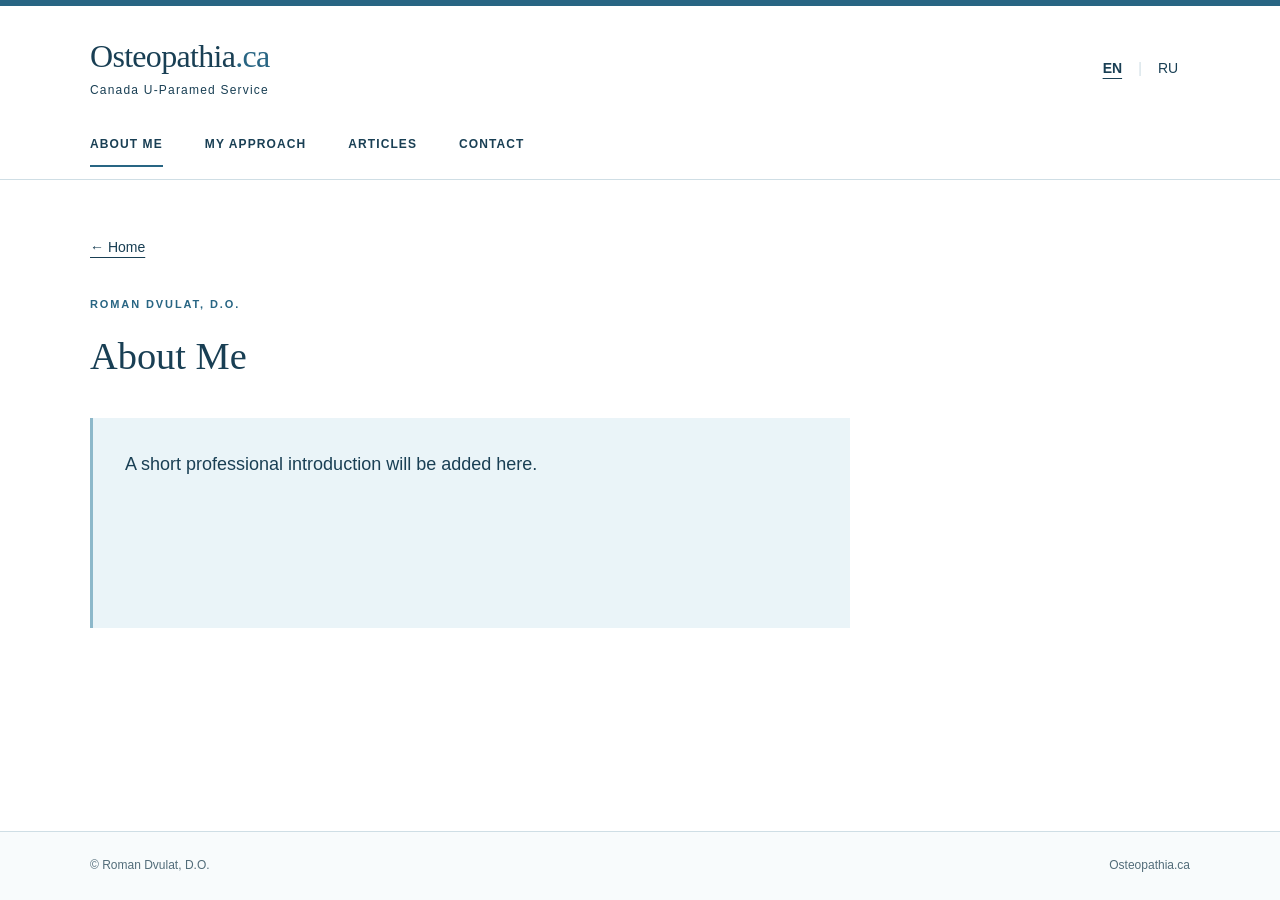
==== about/index.html @ 3e4a4219 "Add files via upload" ====
<!doctype html>
<html lang="en">
<head>
  <meta charset="utf-8">
  <meta name="viewport" content="width=device-width, initial-scale=1">
  <title>About Me | Osteopathia.ca</title>
  <meta name="description" content="About Me — Osteopathia.ca. Page description to be added.">
  <link rel="stylesheet" href="../assets/style.css">
  <link rel="icon" href="../assets/favicon.svg" type="image/svg+xml">
</head>
<body>
<a class="skip-link" href="#main">Skip to content</a>
<header class="site-header"><div class="header-top wrap">
  <a class="brand" href="../"><span class="brand-name">Osteopathia<span>.ca</span></span><span class="brand-service">Canada U-Paramed Service</span></a>
  <nav class="language" aria-label="Language"><a href="./" lang="en" hreflang="en" aria-current="true">EN</a><span aria-hidden="true">|</span><a href="../ru/about/" lang="ru" hreflang="ru" >RU</a></nav>
</div><nav class="main-nav wrap" aria-label="Main navigation"><a href="./" aria-current="page">About Me</a><a href="../approach/">My Approach</a><a href="../articles/">Articles</a><a href="../contact/">Contact</a></nav></header>
<main id="main" class="wrap" tabindex="-1"><div class="page-heading"><a class="back-link" href="../">← Home</a><p class="eyebrow">Roman Dvulat, D.O.</p><h1>About Me</h1></div><section class="content-panel" aria-label="About Me"><p>A short professional introduction will be added here.</p></section></main>
<footer class="site-footer"><div class="wrap footer-inner"><span>© Roman Dvulat, D.O.</span><span>Osteopathia.ca</span></div></footer>
</body>
</html>
---- assets/style.css ----
:root{--navy:#193f54;--blue:#286583;--light:#eaf4f8;--line:#cfdee5;--muted:#526c79;--paper:#fff;--width:1100px}
*{box-sizing:border-box}html{color-scheme:light}body{margin:0;background:var(--paper);color:var(--navy);font-family:Arial,Helvetica,sans-serif;font-size:18px;line-height:1.65;min-height:100vh;display:flex;flex-direction:column}a{color:inherit;text-underline-offset:5px}a:hover{color:var(--blue)}a:focus-visible{outline:3px solid #286583;outline-offset:5px;border-radius:2px}.wrap{width:min(var(--width),calc(100% - 64px));margin-inline:auto}.site-header{border-top:6px solid var(--blue);border-bottom:1px solid var(--line)}.header-top{display:flex;align-items:center;justify-content:space-between;gap:20px;padding-block:30px 24px}.brand{text-decoration:none;display:flex;flex-direction:column}.brand-name{font-family:Georgia,'Times New Roman',serif;font-size:32px;line-height:1.25;letter-spacing:-.7px}.brand-name span{color:var(--blue)}.brand-service{font-size:12px;letter-spacing:1.2px;margin-top:5px}.language{display:flex;align-items:center;gap:4px;font-size:14px;flex-shrink:0}.language a{display:grid;place-items:center;min-width:44px;min-height:44px;text-decoration:none}.language [aria-current]{font-weight:700;text-decoration:underline}.language>span{color:var(--line)}.main-nav{display:flex;gap:42px;padding-bottom:12px}.main-nav a{text-transform:uppercase;letter-spacing:1.1px;text-decoration:none;font-size:12px;font-weight:700;padding:10px 0;border-bottom:2px solid transparent}.main-nav a:hover,.main-nav [aria-current]{border-bottom-color:var(--blue)}main{flex:1;padding-block:52px 64px}.hero{display:grid;grid-template-columns:1.25fr 1fr;gap:50px;align-items:center;background:var(--light);padding:48px}.eyebrow{font-size:11px;text-transform:uppercase;letter-spacing:1.9px;color:var(--blue);margin:0 0 20px;font-weight:700}h1{font-family:Georgia,'Times New Roman',serif;font-weight:400;font-size:clamp(30px,3vw,42px);line-height:1.22;margin:0 0 18px;overflow-wrap:break-word}.profession{font-size:16px;margin:0;color:var(--blue)}.short-rule{width:46px;height:2px;background:#8db8ca;margin:26px 0}.intro{font-size:16px;color:var(--muted)}.text-link{display:inline-flex;align-items:center;gap:24px;padding-block:10px;font-size:14px;font-weight:700}.portrait{margin:0}.photo-placeholder{min-height:290px;display:flex;flex-direction:column;align-items:center;justify-content:center;gap:24px;background:#f7fbfd;border:1px solid #bfd2dc;color:var(--muted)}.photo-placeholder strong{font-size:11px;letter-spacing:1.6px;font-weight:400}.photo-frame{width:60px;height:76px;border:1px solid #a2bdcb;display:block}.portrait figcaption{font-size:11px;color:var(--muted);text-align:center;margin-top:12px;line-height:1.5}.section-links{display:grid;grid-template-columns:repeat(4,1fr);margin-top:36px;border-top:1px solid var(--line);border-bottom:1px solid var(--line)}.section-link{padding:24px 18px;display:flex;align-items:center;justify-content:space-between;gap:10px;text-decoration:none;font-size:15px}.section-link+.section-link{border-left:1px solid var(--line)}.section-link:hover{background:var(--light)}.page-heading{padding-block:0 20px;max-width:760px}.back-link{display:inline-block;margin-bottom:36px;font-size:14px}.content-panel{background:var(--light);padding:32px;min-height:210px;max-width:760px;border-left:3px solid #8db8ca}.content-panel p{margin:0;font-size:18px}.site-footer{border-top:1px solid var(--line);background:#f8fbfc}.footer-inner{display:flex;justify-content:space-between;gap:16px;padding-block:24px;font-size:12px;color:var(--muted)}.skip-link{position:absolute;top:-100px;left:16px;padding:12px;background:white;z-index:10}.skip-link:focus{top:8px}
@media(max-width:800px){.hero{gap:28px;padding:32px}.photo-placeholder{min-height:245px}.main-nav{gap:28px}.section-links{grid-template-columns:repeat(2,1fr)}.section-link:nth-child(3){border-left:0}.section-link:nth-child(n+3){border-top:1px solid var(--line)}}
@media(max-width:560px){.wrap{width:calc(100% - 36px)}.header-top{padding-block:22px 18px;gap:8px}.brand-name{font-size:25px}.brand-service{font-size:9px;letter-spacing:.7px}.language{gap:0}.language a{min-width:36px}.main-nav{display:grid;grid-template-columns:1fr 1fr;gap:0 18px;padding-bottom:12px}.main-nav a{font-size:11px;min-height:44px}main{padding-block:28px 40px}.hero{grid-template-columns:1fr;padding:28px 22px;gap:30px}.eyebrow{font-size:10px;letter-spacing:1.3px}.profession{font-size:15px}.photo-placeholder{min-height:240px}.section-links{margin-top:24px}.section-link{padding:18px 10px;font-size:14px}.footer-inner{flex-direction:column;gap:2px}.content-panel{padding:24px}.back-link{margin-bottom:24px}}
@media(prefers-reduced-motion:reduce){*{scroll-behavior:auto!important}}
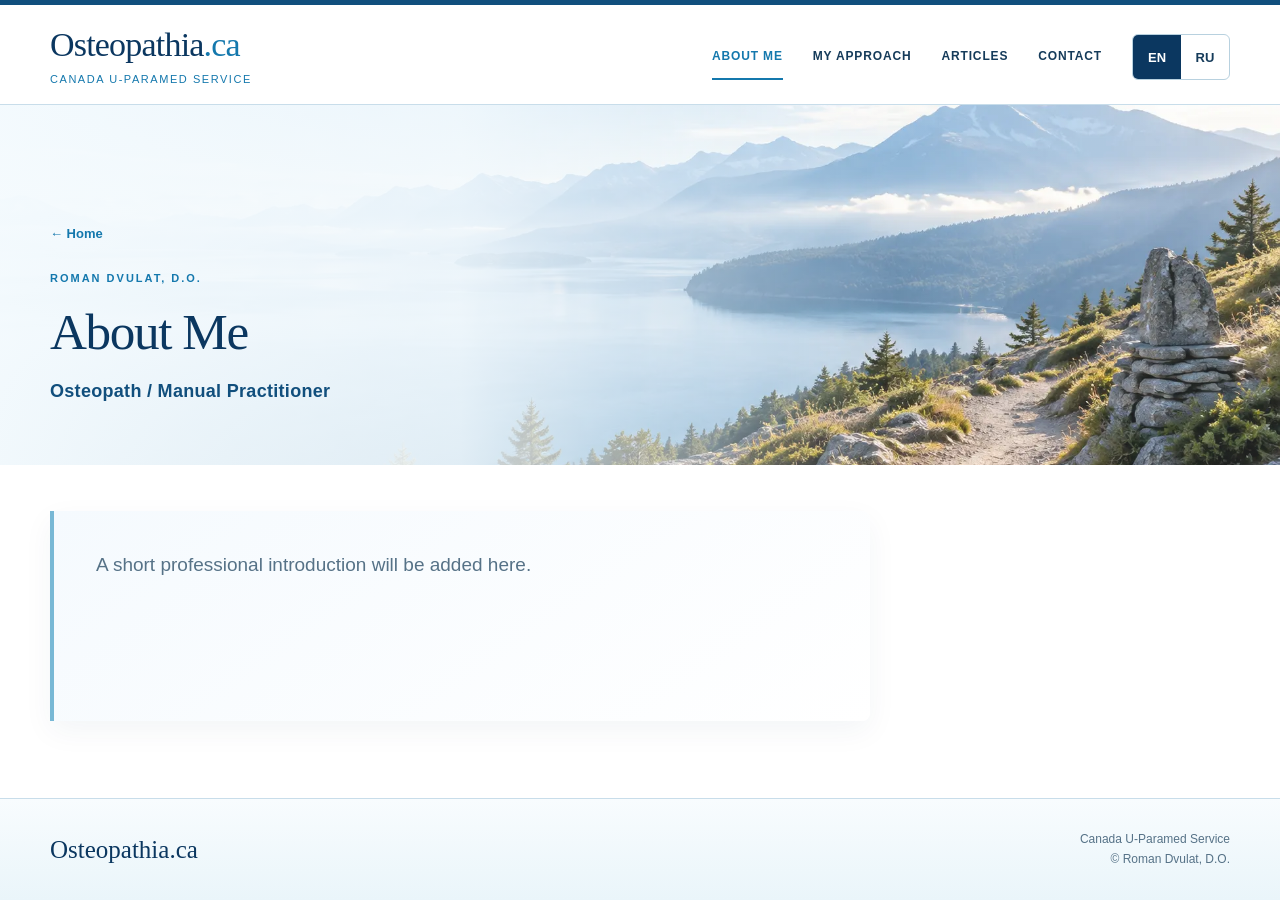
==== commit e2e72fe9: "Add files via upload" ====
--- a/about/index.html
+++ b/about/index.html
@@ -5,6 +5,7 @@
   <meta name="viewport" content="width=device-width, initial-scale=1">
   <title>About Me | Osteopathia.ca</title>
   <meta name="description" content="About Me — Osteopathia.ca. Page description to be added.">
+  <link rel="preload" href="../assets/images/hero-about.webp" as="image" type="image/webp">
   <link rel="stylesheet" href="../assets/style.css">
   <link rel="icon" href="../assets/favicon.svg" type="image/svg+xml">
 </head>
@@ -12,9 +13,10 @@
 <a class="skip-link" href="#main">Skip to content</a>
 <header class="site-header"><div class="header-top wrap">
   <a class="brand" href="../"><span class="brand-name">Osteopathia<span>.ca</span></span><span class="brand-service">Canada U-Paramed Service</span></a>
-  <nav class="language" aria-label="Language"><a href="./" lang="en" hreflang="en" aria-current="true">EN</a><span aria-hidden="true">|</span><a href="../ru/about/" lang="ru" hreflang="ru" >RU</a></nav>
-</div><nav class="main-nav wrap" aria-label="Main navigation"><a href="./" aria-current="page">About Me</a><a href="../approach/">My Approach</a><a href="../articles/">Articles</a><a href="../contact/">Contact</a></nav></header>
-<main id="main" class="wrap" tabindex="-1"><div class="page-heading"><a class="back-link" href="../">← Home</a><p class="eyebrow">Roman Dvulat, D.O.</p><h1>About Me</h1></div><section class="content-panel" aria-label="About Me"><p>A short professional introduction will be added here.</p></section></main>
-<footer class="site-footer"><div class="wrap footer-inner"><span>© Roman Dvulat, D.O.</span><span>Osteopathia.ca</span></div></footer>
+  <div class="header-actions"><nav class="main-nav" aria-label="Main navigation"><a href="./" aria-current="page">About Me</a><a href="../approach/">My Approach</a><a href="../articles/">Articles</a><a href="../contact/">Contact</a></nav>
+  <nav class="language" aria-label="Language"><a href="./" lang="en" hreflang="en" aria-current="true">EN</a><span>|</span><a href="../ru/about/" lang="ru" hreflang="ru" >RU</a></nav></div>
+</div></header>
+<main id="main" tabindex="-1"><section class="page-hero"><img class="hero-media" src="../assets/images/hero-about.webp" alt="" width="2000" height="800"><div class="page-hero-inner"><a class="back-link" href="../">← Home</a><p class="eyebrow">Roman Dvulat, D.O.</p><h1>About Me</h1><p class="profession">Osteopath / Manual Practitioner</p></div></section><section class="page-body wrap"><div class="content-panel"><p>A short professional introduction will be added here.</p></div></section></main>
+<footer class="site-footer"><div class="wrap footer-inner"><span class="footer-brand">Osteopathia.ca</span><span class="footer-note"><span>Canada U-Paramed Service</span><span>© Roman Dvulat, D.O.</span></span></div></footer>
 </body>
 </html>
--- a/assets/style.css
+++ b/assets/style.css
@@ -1,5 +1,11 @@
-:root{--navy:#193f54;--blue:#286583;--light:#eaf4f8;--line:#cfdee5;--muted:#526c79;--paper:#fff;--width:1100px}
-*{box-sizing:border-box}html{color-scheme:light}body{margin:0;background:var(--paper);color:var(--navy);font-family:Arial,Helvetica,sans-serif;font-size:18px;line-height:1.65;min-height:100vh;display:flex;flex-direction:column}a{color:inherit;text-underline-offset:5px}a:hover{color:var(--blue)}a:focus-visible{outline:3px solid #286583;outline-offset:5px;border-radius:2px}.wrap{width:min(var(--width),calc(100% - 64px));margin-inline:auto}.site-header{border-top:6px solid var(--blue);border-bottom:1px solid var(--line)}.header-top{display:flex;align-items:center;justify-content:space-between;gap:20px;padding-block:30px 24px}.brand{text-decoration:none;display:flex;flex-direction:column}.brand-name{font-family:Georgia,'Times New Roman',serif;font-size:32px;line-height:1.25;letter-spacing:-.7px}.brand-name span{color:var(--blue)}.brand-service{font-size:12px;letter-spacing:1.2px;margin-top:5px}.language{display:flex;align-items:center;gap:4px;font-size:14px;flex-shrink:0}.language a{display:grid;place-items:center;min-width:44px;min-height:44px;text-decoration:none}.language [aria-current]{font-weight:700;text-decoration:underline}.language>span{color:var(--line)}.main-nav{display:flex;gap:42px;padding-bottom:12px}.main-nav a{text-transform:uppercase;letter-spacing:1.1px;text-decoration:none;font-size:12px;font-weight:700;padding:10px 0;border-bottom:2px solid transparent}.main-nav a:hover,.main-nav [aria-current]{border-bottom-color:var(--blue)}main{flex:1;padding-block:52px 64px}.hero{display:grid;grid-template-columns:1.25fr 1fr;gap:50px;align-items:center;background:var(--light);padding:48px}.eyebrow{font-size:11px;text-transform:uppercase;letter-spacing:1.9px;color:var(--blue);margin:0 0 20px;font-weight:700}h1{font-family:Georgia,'Times New Roman',serif;font-weight:400;font-size:clamp(30px,3vw,42px);line-height:1.22;margin:0 0 18px;overflow-wrap:break-word}.profession{font-size:16px;margin:0;color:var(--blue)}.short-rule{width:46px;height:2px;background:#8db8ca;margin:26px 0}.intro{font-size:16px;color:var(--muted)}.text-link{display:inline-flex;align-items:center;gap:24px;padding-block:10px;font-size:14px;font-weight:700}.portrait{margin:0}.photo-placeholder{min-height:290px;display:flex;flex-direction:column;align-items:center;justify-content:center;gap:24px;background:#f7fbfd;border:1px solid #bfd2dc;color:var(--muted)}.photo-placeholder strong{font-size:11px;letter-spacing:1.6px;font-weight:400}.photo-frame{width:60px;height:76px;border:1px solid #a2bdcb;display:block}.portrait figcaption{font-size:11px;color:var(--muted);text-align:center;margin-top:12px;line-height:1.5}.section-links{display:grid;grid-template-columns:repeat(4,1fr);margin-top:36px;border-top:1px solid var(--line);border-bottom:1px solid var(--line)}.section-link{padding:24px 18px;display:flex;align-items:center;justify-content:space-between;gap:10px;text-decoration:none;font-size:15px}.section-link+.section-link{border-left:1px solid var(--line)}.section-link:hover{background:var(--light)}.page-heading{padding-block:0 20px;max-width:760px}.back-link{display:inline-block;margin-bottom:36px;font-size:14px}.content-panel{background:var(--light);padding:32px;min-height:210px;max-width:760px;border-left:3px solid #8db8ca}.content-panel p{margin:0;font-size:18px}.site-footer{border-top:1px solid var(--line);background:#f8fbfc}.footer-inner{display:flex;justify-content:space-between;gap:16px;padding-block:24px;font-size:12px;color:var(--muted)}.skip-link{position:absolute;top:-100px;left:16px;padding:12px;background:white;z-index:10}.skip-link:focus{top:8px}
-@media(max-width:800px){.hero{gap:28px;padding:32px}.photo-placeholder{min-height:245px}.main-nav{gap:28px}.section-links{grid-template-columns:repeat(2,1fr)}.section-link:nth-child(3){border-left:0}.section-link:nth-child(n+3){border-top:1px solid var(--line)}}
-@media(max-width:560px){.wrap{width:calc(100% - 36px)}.header-top{padding-block:22px 18px;gap:8px}.brand-name{font-size:25px}.brand-service{font-size:9px;letter-spacing:.7px}.language{gap:0}.language a{min-width:36px}.main-nav{display:grid;grid-template-columns:1fr 1fr;gap:0 18px;padding-bottom:12px}.main-nav a{font-size:11px;min-height:44px}main{padding-block:28px 40px}.hero{grid-template-columns:1fr;padding:28px 22px;gap:30px}.eyebrow{font-size:10px;letter-spacing:1.3px}.profession{font-size:15px}.photo-placeholder{min-height:240px}.section-links{margin-top:24px}.section-link{padding:18px 10px;font-size:14px}.footer-inner{flex-direction:column;gap:2px}.content-panel{padding:24px}.back-link{margin-bottom:24px}}
-@media(prefers-reduced-motion:reduce){*{scroll-behavior:auto!important}}
+:root{--navy:#0b3760;--navy-2:#114f7d;--blue:#1478ad;--sky:#e8f4fa;--mist:#f5fafe;--line:#c8ddea;--ink:#153b5a;--muted:#567287;--paper:#fff;--width:1180px;--shadow:0 18px 50px rgba(12,55,94,.12)}
+*{box-sizing:border-box}html{color-scheme:light;scroll-behavior:smooth}body{margin:0;background:var(--paper);color:var(--ink);font-family:Arial,Helvetica,sans-serif;font-size:17px;line-height:1.65;min-height:100vh;display:flex;flex-direction:column}img{max-width:100%;display:block}a{color:inherit;text-underline-offset:5px}a:hover{color:var(--blue)}a:focus-visible{outline:3px solid #43a4d1;outline-offset:4px;border-radius:4px}.wrap{width:min(var(--width),calc(100% - 56px));margin-inline:auto}.skip-link{position:absolute;top:-100px;left:16px;padding:12px 16px;background:#fff;z-index:100}.skip-link:focus{top:8px}
+.site-header{background:rgba(255,255,255,.97);border-top:5px solid var(--navy-2);border-bottom:1px solid var(--line);position:relative;z-index:10}.header-top{display:flex;align-items:center;justify-content:space-between;gap:28px;padding-block:22px 16px}.brand{text-decoration:none;display:flex;flex-direction:column;min-width:max-content}.brand-name{font-family:Georgia,'Times New Roman',serif;font-size:34px;line-height:1.08;letter-spacing:-.8px;color:var(--navy)}.brand-name span{color:var(--blue)}.brand-service{font-size:11px;letter-spacing:1.55px;color:var(--blue);text-transform:uppercase;margin-top:6px}.header-actions{display:flex;align-items:center;gap:30px}.main-nav{display:flex;align-items:center;gap:30px}.main-nav a{text-transform:uppercase;letter-spacing:.85px;text-decoration:none;font-size:12px;font-weight:700;padding:12px 0;border-bottom:2px solid transparent;white-space:nowrap}.main-nav a:hover,.main-nav [aria-current=page]{color:var(--blue);border-bottom-color:var(--blue)}.language{display:flex;align-items:center;border:1px solid #b8d1df;border-radius:6px;overflow:hidden;font-size:13px;flex-shrink:0}.language a{display:grid;place-items:center;min-width:48px;min-height:44px;text-decoration:none;font-weight:700}.language [aria-current]{background:var(--navy);color:#fff}.language>span{display:none}
+main{flex:1}.hero{position:relative;min-height:520px;display:flex;align-items:center;background:var(--sky);overflow:hidden}.hero-media{position:absolute;inset:0;width:100%;height:100%;object-fit:cover;object-position:center}.hero::after{content:"";position:absolute;inset:0;background:linear-gradient(90deg,rgba(247,252,255,.98) 0%,rgba(247,252,255,.9) 32%,rgba(247,252,255,.28) 58%,rgba(5,40,70,.05) 100%)}.hero-inner{position:relative;z-index:1;width:min(var(--width),calc(100% - 56px));margin-inline:auto;padding-block:76px}.hero-copy{max-width:540px}.eyebrow{font-size:11px;text-transform:uppercase;letter-spacing:2px;color:var(--blue);margin:0 0 18px;font-weight:700}.hero h1,.page-hero h1{font-family:Georgia,'Times New Roman',serif;font-weight:400;color:var(--navy);font-size:clamp(40px,5vw,66px);line-height:1.06;letter-spacing:-1.4px;margin:0 0 18px}.profession{font-size:18px;color:var(--navy-2);margin:0;font-weight:700;letter-spacing:.3px}.short-rule{width:52px;height:2px;background:var(--blue);margin:25px 0}.intro{font-family:Georgia,'Times New Roman',serif;font-size:22px;line-height:1.5;color:#335f7c;margin:0 0 26px}.button{display:inline-flex;align-items:center;gap:20px;background:var(--navy-2);color:#fff;text-decoration:none;padding:13px 22px;border-radius:5px;font-size:14px;font-weight:700;box-shadow:0 8px 24px rgba(15,75,119,.16)}.button:hover{background:var(--navy);color:#fff;transform:translateY(-1px)}
+.home-sections{padding-block:38px 64px}.section-links{display:grid;grid-template-columns:repeat(4,1fr);gap:18px}.section-card{background:linear-gradient(155deg,#fff 0%,var(--mist) 100%);border:1px solid #d7e7f0;border-radius:8px;padding:28px 24px;text-decoration:none;min-height:178px;display:flex;flex-direction:column;box-shadow:0 10px 30px rgba(13,63,96,.06);transition:.2s ease}.section-card:hover{color:var(--navy);border-color:#9fc9dc;transform:translateY(-3px);box-shadow:var(--shadow)}.card-icon{width:40px;height:40px;border-radius:50%;display:grid;place-items:center;background:var(--sky);color:var(--blue);font-family:Georgia,serif;font-size:21px;margin-bottom:17px}.section-card strong{font-family:Georgia,'Times New Roman',serif;font-size:23px;font-weight:400;color:var(--navy);line-height:1.2}.section-card span:last-child{font-size:13px;color:var(--blue);margin-top:auto;padding-top:15px;font-weight:700}
+.page-hero{position:relative;min-height:360px;display:flex;align-items:flex-end;background:var(--sky);overflow:hidden}.page-hero .hero-media{object-position:center}.page-hero::after{content:"";position:absolute;inset:0;background:linear-gradient(90deg,rgba(245,251,254,.98) 0%,rgba(245,251,254,.88) 36%,rgba(245,251,254,.12) 70%)}.page-hero-inner{position:relative;z-index:1;width:min(var(--width),calc(100% - 56px));margin-inline:auto;padding-block:58px}.page-hero h1{font-size:clamp(38px,4vw,58px);max-width:680px}.back-link{display:inline-block;margin-bottom:24px;font-size:13px;text-decoration:none;color:var(--blue);font-weight:700}.page-body{padding-block:46px 72px}.content-panel{background:linear-gradient(145deg,var(--mist),#fff);padding:38px 42px;min-height:210px;max-width:820px;border-left:4px solid #78b8d5;border-radius:0 8px 8px 0;box-shadow:0 10px 30px rgba(13,63,96,.05)}.content-panel p{margin:0;font-size:19px;color:var(--muted)}
+.site-footer{margin-top:auto;border-top:1px solid var(--line);background:linear-gradient(180deg,#f8fcfe,#eaf5fa)}.footer-inner{display:flex;justify-content:space-between;align-items:flex-end;gap:30px;padding-block:30px}.footer-brand{font-family:Georgia,'Times New Roman',serif;font-size:25px;color:var(--navy)}.footer-note{font-size:12px;color:var(--muted);text-align:right}.footer-note span{display:block}
+@media(max-width:960px){.header-top{align-items:flex-start}.header-actions{gap:16px}.main-nav{gap:18px;flex-wrap:wrap;justify-content:flex-end}.section-links{grid-template-columns:repeat(2,1fr)}.hero{min-height:500px}.hero::after{background:linear-gradient(90deg,rgba(247,252,255,.98),rgba(247,252,255,.83) 50%,rgba(247,252,255,.18))}}
+@media(max-width:720px){.wrap,.hero-inner,.page-hero-inner{width:calc(100% - 36px)}.site-header{position:static}.header-top{display:grid;grid-template-columns:1fr auto;gap:14px;padding-block:17px 13px}.brand-name{font-size:28px}.brand-service{font-size:9px;letter-spacing:1px}.header-actions{grid-column:1/-1;display:grid;grid-template-columns:1fr auto;gap:12px;align-items:start}.main-nav{display:grid;grid-template-columns:repeat(2,minmax(0,1fr));gap:0 14px;justify-content:stretch}.main-nav a{min-height:42px;padding:11px 0;font-size:11px;white-space:normal}.language a{min-width:44px;min-height:42px}.hero{min-height:590px;align-items:flex-start}.hero-media{object-position:64% center}.hero::after{background:linear-gradient(180deg,rgba(247,252,255,.97) 0%,rgba(247,252,255,.88) 48%,rgba(247,252,255,.16) 78%)}.hero-inner{padding-block:50px}.hero-copy{max-width:100%}.hero h1{font-size:43px}.intro{font-size:20px}.home-sections{padding-block:24px 46px}.section-links{grid-template-columns:1fr;gap:12px}.section-card{min-height:145px;padding:22px}.page-hero{min-height:390px;align-items:flex-start}.page-hero .hero-media{object-position:63% center}.page-hero::after{background:linear-gradient(180deg,rgba(245,251,254,.98),rgba(245,251,254,.84) 55%,rgba(245,251,254,.16))}.page-hero-inner{padding-block:42px}.page-hero h1{font-size:42px}.page-body{padding-block:30px 50px}.content-panel{padding:28px 25px}.footer-inner{flex-direction:column;align-items:flex-start;gap:8px}.footer-note{text-align:left}}
+@media(max-width:390px){.brand-name{font-size:25px}.header-actions{grid-template-columns:1fr}.language{width:max-content}.hero h1,.page-hero h1{font-size:37px}.profession{font-size:16px}}
+@media(prefers-reduced-motion:reduce){*{scroll-behavior:auto!important;transition:none!important}}
